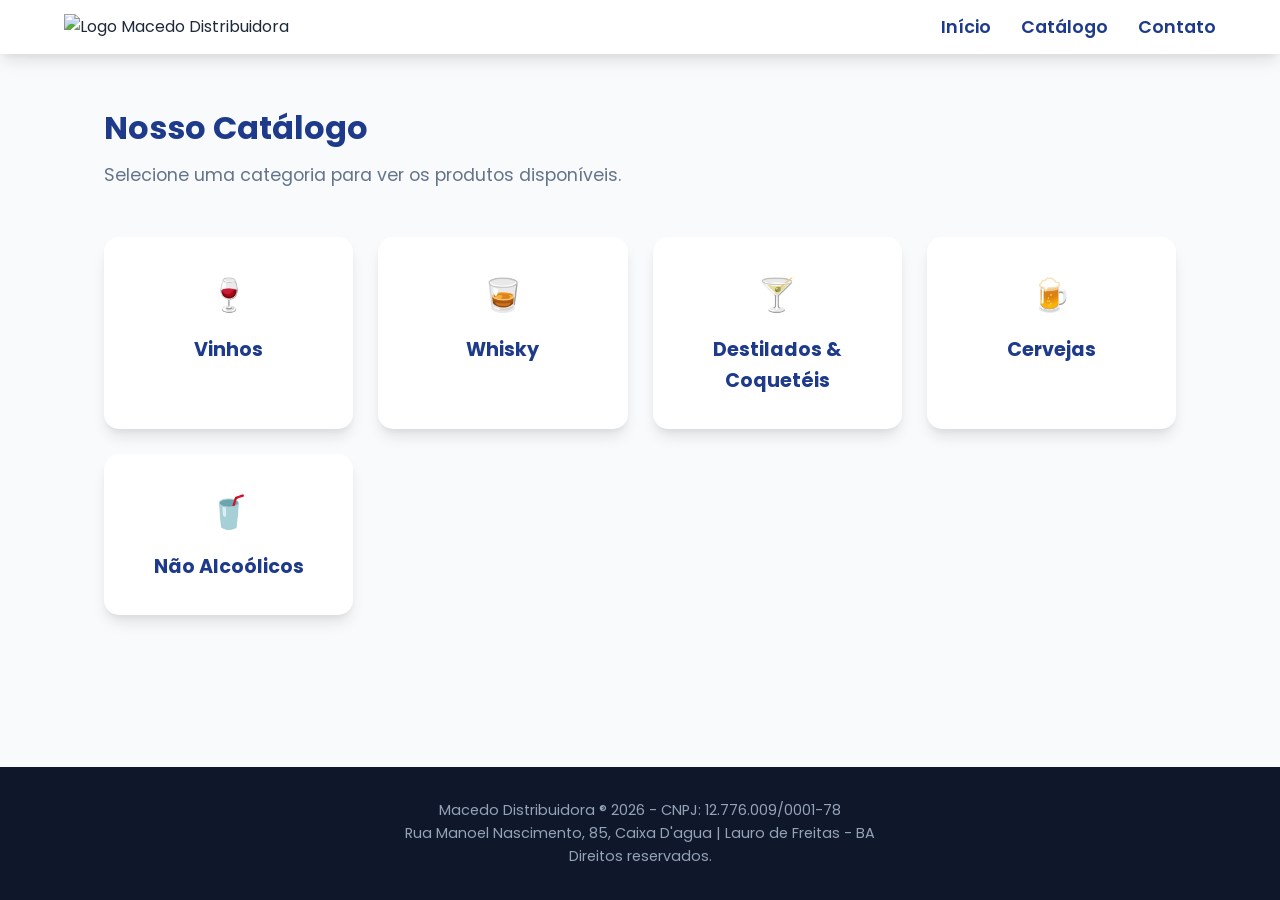
==== catalogo.html @ f3b2a555 "Add files via upload" ====
<!DOCTYPE html>
<html lang="pt-br">
<head>
    <meta charset="UTF-8">
    <meta name="viewport" content="width=device-width, initial-scale=1.0">
    <title>Macedo Distribuidora | Catálogo</title>
    <link rel="stylesheet" href="style.css">
</head>
<body>

    <header>
        <div class="logo-container">
            <img src="imagens/logo_macedo.png" alt="Logo Macedo Distribuidora">
        </div>
        <nav>
            <ul>
                <li><a href="index.html">Início</a></li>
                <li><a href="catalogo.html">Catálogo</a></li>
                <li><a href="contato.html">Contato</a></li>
            </ul>
        </nav>
    </header>

    <main>
        <h1>Nosso Catálogo</h1>
        
        <p class="page-subtitle">Selecione uma categoria para ver os produtos disponíveis.</p>

        <div class="category-grid">
            <a href="vinhos.html" class="category-btn">
                <span style="font-size: 2rem;">🍷</span> 
                Vinhos
            </a>
            
            <a href="whisky.html" class="category-btn">
                <span style="font-size: 2rem;">🥃</span> 
                Whisky
            </a>
            
            <a href="destilados.html" class="category-btn">
                <span style="font-size: 2rem;">🍸</span> 
                Destilados & Coquetéis
            </a>
            
            <a href="cervejas.html" class="category-btn">
                <span style="font-size: 2rem;">🍺</span> 
                Cervejas
            </a>
            
            <a href="#" class="category-btn">
                <span style="font-size: 2rem;">🥤</span> 
                Não Alcoólicos
            </a>
        </div>
    </main>

    <footer>
        <p>Macedo Distribuidora ® 2026 - CNPJ: 12.776.009/0001-78</p>
        <p>Rua Manoel Nascimento, 85, Caixa D'agua | Lauro de Freitas - BA</p>
        <p>Direitos reservados.</p>
    </footer>

</body>
</html>
---- style.css ----
@import url('https://fonts.googleapis.com/css2?family=Poppins:wght@300;400;600;700&display=swap');

:root {
    --primary-blue: #1e3a8a;
    --secondary-blue: #3b82f6;
    --dark-bg: #0f172a;
    --light-bg: #f8fafc;
    --text-main: #1e293b;
    --text-light: #f1f5f9;
    --shadow: 0 10px 15px -3px rgba(0, 0, 0, 0.1), 0 4px 6px -2px rgba(0, 0, 0, 0.05);
}

* { margin: 0; padding: 0; box-sizing: border-box; }

body {
    font-family: 'Poppins', sans-serif;
    background-color: var(--light-bg);
    color: var(--text-main);
    line-height: 1.6;
    display: flex;
    flex-direction: column;
    min-height: 100vh;
}

/* --- Cabeçalho --- */
header {
    background-color: rgba(255, 255, 255, 0.95);
    backdrop-filter: blur(10px);
    box-shadow: var(--shadow);
    padding: 0.8rem 5%;
    display: flex;
    justify-content: space-between;
    align-items: center;
    position: sticky;
    top: 0;
    z-index: 1000;
    transition: all 0.3s ease;
}

.logo-container img {
    height: 90px;
    width: auto;
    transition: transform 0.3s;
}
.logo-container img:hover { transform: scale(1.05); }

nav ul {
    list-style: none;
    display: flex;
    gap: 30px;
}

nav a {
    text-decoration: none;
    color: var(--primary-blue);
    font-weight: 600;
    font-size: 1.1rem;
    position: relative;
    padding-bottom: 5px;
}

nav a::after {
    content: '';
    position: absolute;
    width: 0;
    height: 3px;
    bottom: 0;
    left: 0;
    background-color: var(--secondary-blue);
    transition: width 0.3s;
}
nav a:hover::after { width: 100%; }

/* --- Conteúdo Principal --- */
main {
    flex: 1;
    padding: 3rem 5%;
    max-width: 1200px;
    margin: 0 auto;
    width: 100%;
}

h1 { color: var(--primary-blue); margin-bottom: 0.5rem; }

/* Classe para espaçamento no catálogo */
.page-subtitle {
    margin-bottom: 3rem;
    color: #64748b;
    font-size: 1.1rem;
}

/* --- Hero Section (Banner Inicial) --- */
.hero {
    background: linear-gradient(135deg, #0f172a 0%, #1e3a8a 100%);
    color: var(--text-light);
    padding: 4rem 2rem;
    border-radius: 20px;
    text-align: center;
    margin-bottom: 3rem;
    box-shadow: 0 20px 25px -5px rgba(0, 0, 0, 0.1);
    /* Estes dois são cruciais para o círculo não vazar */
    position: relative;
    overflow: hidden;
}

/* O CÓDIGO DO CÍRCULO DE VOLTA AQUI */
.hero::before {
    content: '';
    position: absolute;
    top: -50%;
    left: -10%;
    width: 300px;
    height: 300px;
    background: rgba(255, 255, 255, 0.08); /* Um pouco mais sutil */
    border-radius: 50%;
    pointer-events: none; /* Garante que não atrapalhe cliques */
}

.hero h1 { color: #fff; font-size: 2.5rem; position: relative; z-index: 2; }
.hero p { position: relative; z-index: 2; }

/* --- Features (Institucional) --- */
.features {
    display: flex;
    gap: 30px;
    flex-wrap: wrap;
    margin-top: 3rem;
}

.feature-box {
    background: white;
    padding: 2rem;
    border-radius: 15px;
    box-shadow: var(--shadow);
    flex: 1;
    min-width: 280px;
    text-align: center;
    border-top: 5px solid var(--secondary-blue);
}

/* --- Contato --- */
.contact-wrapper {
    max-width: 700px;
    margin: 0 auto;
    text-align: center;
    display: flex;
    flex-direction: column;
    align-items: center;
    gap: 40px;
}

.btn-whatsapp {
    background: linear-gradient(90deg, #25D366, #128C7E);
    color: white;
    padding: 15px 30px;
    border-radius: 50px;
    text-decoration: none;
    font-weight: bold;
    font-size: 1.2rem;
    display: inline-flex;
    align-items: center;
    justify-content: center;
    gap: 10px;
    box-shadow: 0 10px 20px rgba(37, 211, 102, 0.3);
    transition: all 0.3s;
    text-align: center;
}

.btn-whatsapp:hover { transform: scale(1.05); }

.info-card {
    background: white;
    padding: 2rem;
    border-radius: 20px;
    box-shadow: var(--shadow);
    width: 100%;
    border: 1px solid #e2e8f0;
}

/* --- Catálogo --- */
.category-grid {
    display: grid;
    grid-template-columns: repeat(auto-fit, minmax(220px, 1fr));
    gap: 25px;
}

.category-btn {
    background: white;
    color: var(--primary-blue);
    padding: 2rem;
    text-align: center;
    text-decoration: none;
    font-weight: 700;
    border-radius: 15px;
    box-shadow: var(--shadow);
    transition: all 0.3s;
    font-size: 1.2rem;
    display: flex;
    flex-direction: column;
    align-items: center;
    gap: 15px;
}

.category-btn:hover {
    background: var(--primary-blue);
    color: white;
    transform: translateY(-5px);
}

/* --- Produtos --- */
.products-grid {
    display: grid;
    grid-template-columns: repeat(4, 1fr);
    gap: 30px;
}

.product-card {
    background: white;
    border-radius: 20px;
    overflow: hidden;
    box-shadow: var(--shadow);
    position: relative;
    border: 1px solid #f0f0f0;
}

.maker-logo {
    position: absolute;
    top: 15px;
    right: 15px;
    width: 40px;
    height: 40px;
    background: white;
    border-radius: 50%;
    padding: 5px;
    object-fit: contain;
    box-shadow: 0 2px 5px rgba(0,0,0,0.1);
}

.product-img-container {
    height: 220px;
    background: #fff;
    display: flex;
    align-items: center;
    justify-content: center;
    padding: 15px;
}

.product-img { max-height: 100%; max-width: 100%; object-fit: contain; }
.product-info { padding: 15px; }
.product-name { color: var(--primary-blue); font-weight: 700; margin-bottom: 5px; }
.tag { background: #e0e7ff; color: #3730a3; padding: 3px 8px; border-radius: 5px; font-size: 0.8rem; margin-right: 5px; }

/* --- Rodapé --- */
footer {
    background-color: var(--dark-bg);
    color: #94a3b8;
    text-align: center;
    padding: 2rem;
    margin-top: auto;
    font-size: 0.9rem;
}

/* =========================================
   RESPONSIVIDADE (MOBILE)
   ========================================= */
@media (max-width: 768px) {
    
    header {
        flex-direction: column;
        gap: 15px;
        padding: 1rem;
    }

    .logo-container img { height: 70px; }

    nav ul {
        flex-wrap: wrap;
        justify-content: center;
        gap: 15px;
    }

    nav a {
        font-size: 1rem;
        padding: 5px 10px;
        background-color: #f1f5f9;
        border-radius: 8px;
    }

    main { padding: 2rem 5%; }
    
    .hero { padding: 2rem 1.5rem; }
    .hero h1 { font-size: 1.8rem; }

    .contact-wrapper { width: 100%; }
    
    .btn-whatsapp {
        width: 100%;
        font-size: 1rem;
        padding: 15px;
        flex-direction: column;
    }

    .info-card { padding: 1.5rem; }

    .products-grid { grid-template-columns: 1fr; }
    
    @media (min-width: 480px) and (max-width: 768px) {
        .products-grid { grid-template-columns: repeat(2, 1fr); }
    }
}
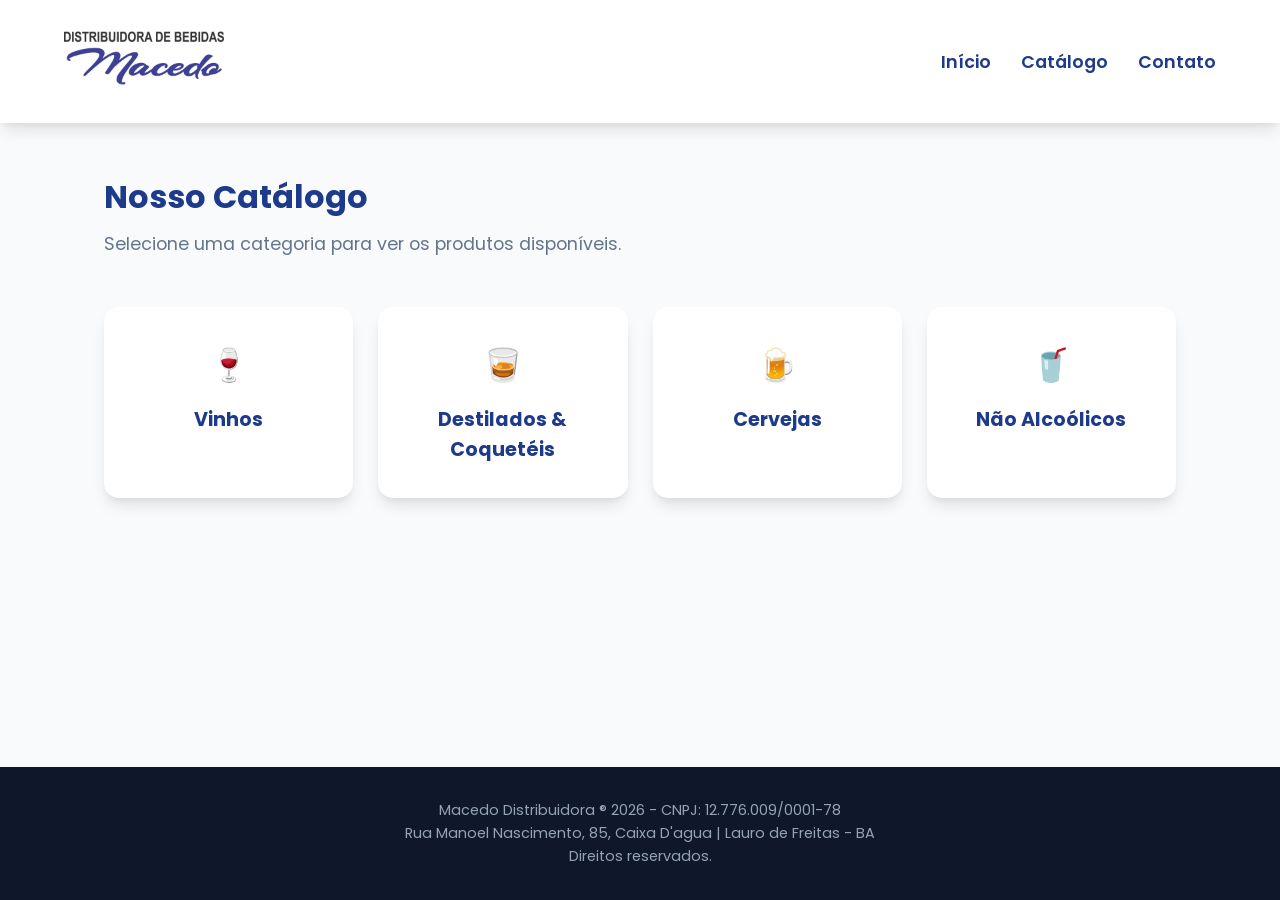
==== commit e5c82d8c: "Add files via upload" ====
--- a/catalogo.html
+++ b/catalogo.html
@@ -32,13 +32,8 @@
                 Vinhos
             </a>
             
-            <a href="whisky.html" class="category-btn">
+            <a href="destilados.html" class="category-btn">
                 <span style="font-size: 2rem;">🥃</span> 
-                Whisky
-            </a>
-            
-            <a href="destilados.html" class="category-btn">
-                <span style="font-size: 2rem;">🍸</span> 
                 Destilados & Coquetéis
             </a>
             
